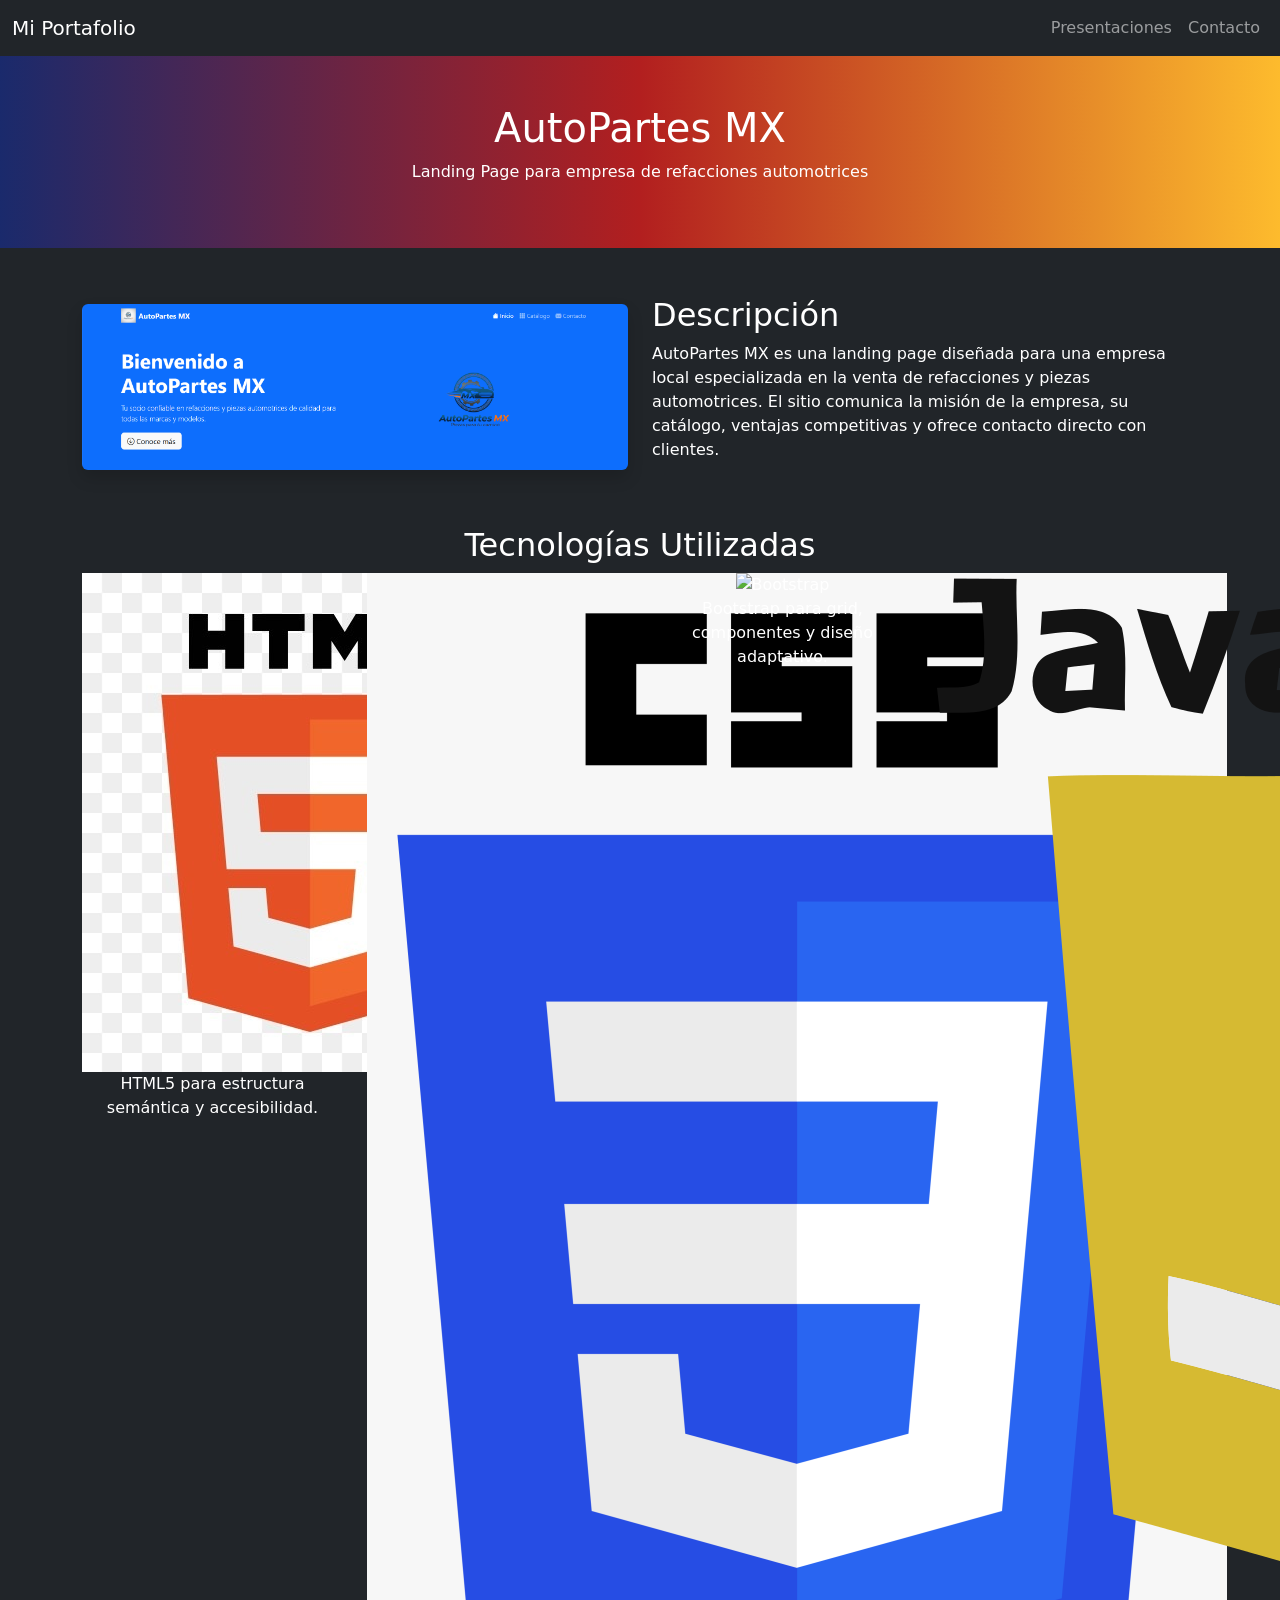
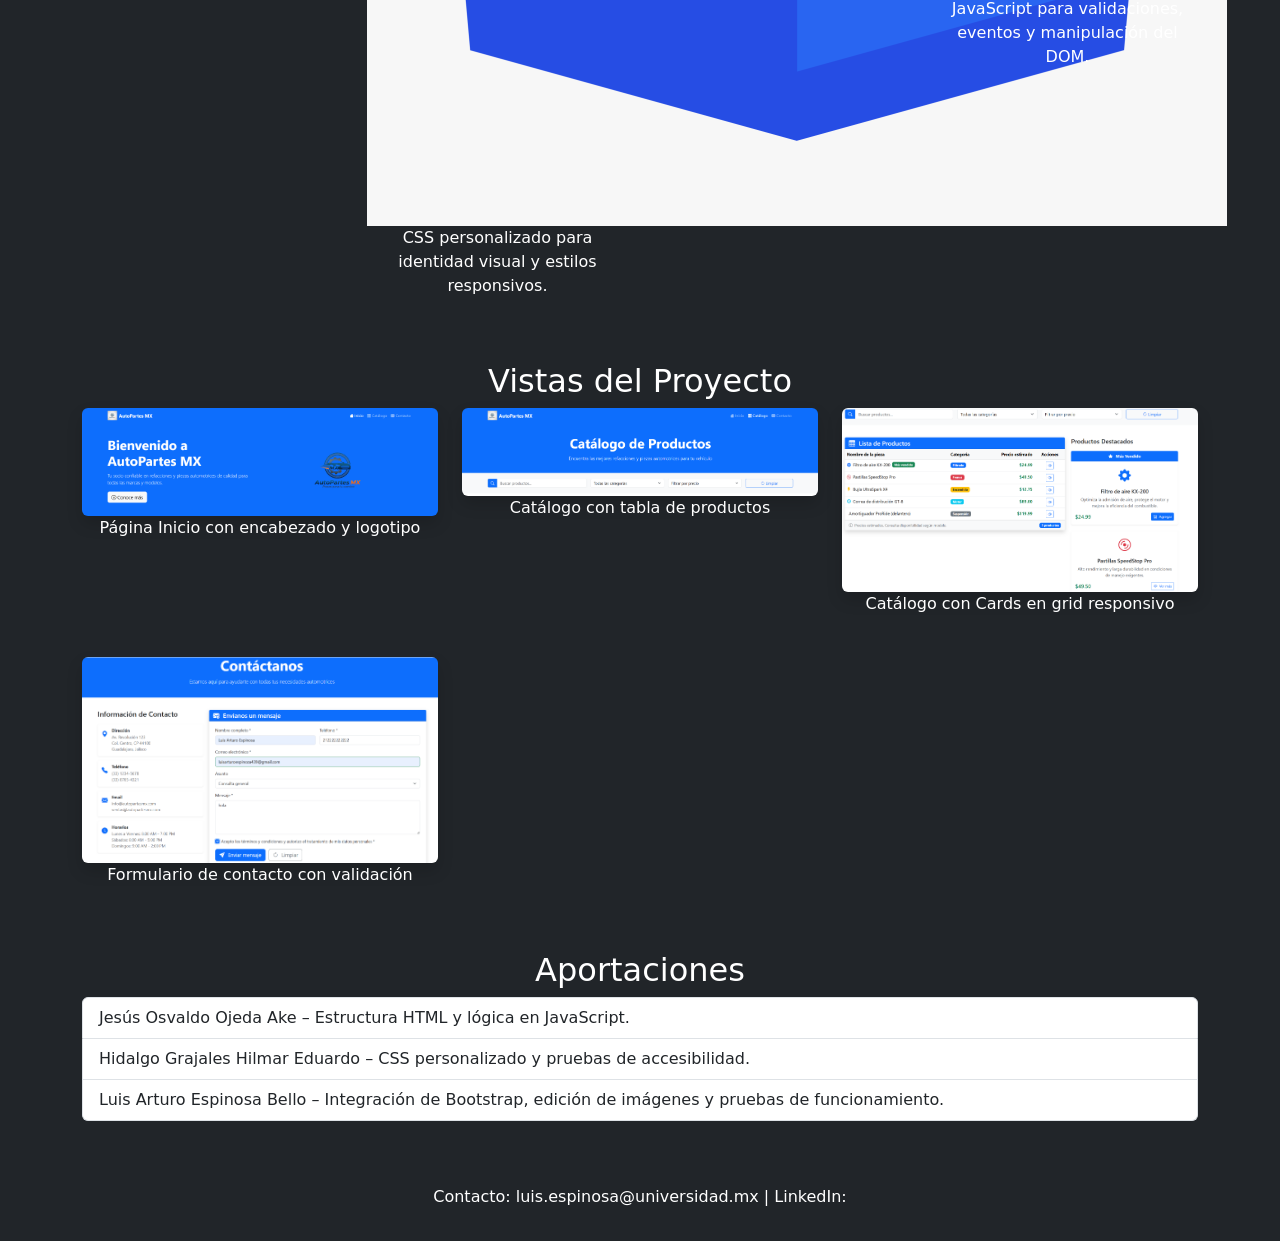
==== autopartes.html @ 82635530 "Primer commit del portafolio" ====
<!DOCTYPE html>
<html lang="es">
<head>
  <meta charset="UTF-8">
  <meta name="viewport" content="width=device-width, initial-scale=1.0">
  <title>AutoPartes MX - Proyecto Académico</title>
  <!-- Bootstrap -->
  <link href="https://cdn.jsdelivr.net/npm/bootstrap@5.3.2/dist/css/bootstrap.min.css" rel="stylesheet">
  <!-- CSS personalizado -->
  <link href="assets/css/estilos.css" rel="stylesheet">
  <!-- AOS Animations -->
  <link href="https://cdn.jsdelivr.net/npm/aos@2.3.4/dist/aos.css" rel="stylesheet">
</head>
<body class="bg-dark text-white">

  <!-- Navbar -->
  <nav class="navbar navbar-expand-lg navbar-dark bg-dark">
    <div class="container-fluid">
      <a class="navbar-brand" href="index.html">Mi Portafolio</a>
      <div class="collapse navbar-collapse">
        <ul class="navbar-nav ms-auto">
          <li class="nav-item"><a class="nav-link" href="index.html#presentaciones">Presentaciones</a></li>
          <li class="nav-item"><a class="nav-link" href="index.html#contacto">Contacto</a></li>
        </ul>
      </div>
    </div>
  </nav>

  <!-- Portada del Proyecto -->
  <header class="header-gradient text-center py-5">
    <h1 data-aos="fade-down">AutoPartes MX</h1>
    <p data-aos="fade-up">Landing Page para empresa de refacciones automotrices</p>
  </header>

  <!-- Descripción -->
  <section class="container my-5">
    <div class="row align-items-center">
      <div class="col-md-6" data-aos="fade-right">
        <img src="assets/autopartes/img/logo.png" class="img-fluid rounded shadow" alt="AutoPartes MX Proyecto">
      </div>
      <div class="col-md-6" data-aos="fade-left">
        <h2>Descripción</h2>
        <p>
          AutoPartes MX es una landing page diseñada para una empresa local especializada en la venta de refacciones y piezas automotrices.
          El sitio comunica la misión de la empresa, su catálogo, ventajas competitivas y ofrece contacto directo con clientes.
        </p>
      </div>
    </div>
  </section>

  <!-- Tecnologías -->
  <section class="container my-5">
    <h2 class="text-center">Tecnologías Utilizadas</h2>
    <div class="row text-center">
      <div class="col-md-3" data-aos="zoom-in">
        <img src="assets/MetaPets/img/html.jpeg" alt="HTML" class="tech-icon">
        <p>HTML5 para estructura semántica y accesibilidad.</p>
      </div>
      <div class="col-md-3" data-aos="zoom-in" data-aos-delay="100">
        <img src="assets/MetaPets/img/css.png" alt="CSS" class="tech-icon">
        <p>CSS personalizado para identidad visual y estilos responsivos.</p>
      </div>
      <div class="col-md-3" data-aos="zoom-in" data-aos-delay="200">
        <img src="assets/MetaPets/img/bootstrap.png" alt="Bootstrap" class="tech-icon">
        <p>Bootstrap para grid, componentes y diseño adaptativo.</p>
      </div>
      <div class="col-md-3" data-aos="zoom-in" data-aos-delay="300">
        <img src="assets/MetaPets/img/javascript.png" alt="JavaScript" class="tech-icon">
        <p>JavaScript para validaciones, eventos y manipulación del DOM.</p>
      </div>
    </div>
  </section>

  <!-- Vistas del Proyecto -->
  <section class="container my-5">
    <h2 class="text-center">Vistas del Proyecto</h2>
    <div class="row g-4">
      <div class="col-md-4" data-aos="flip-left">
        <img src="assets/autopartes/img/logo.png" class="img-fluid rounded shadow" alt="Vista Home">
        <p class="text-center">Página Inicio con encabezado y logotipo</p>
      </div>
      <div class="col-md-4" data-aos="flip-left" data-aos-delay="100">
        <img src="assets/autopartes/img/catalago1.png" class="img-fluid rounded shadow" alt="Vista Catálogo">
        <p class="text-center">Catálogo con tabla de productos</p>
      </div>
      <div class="col-md-4" data-aos="flip-left" data-aos-delay="200">
        <img src="assets/autopartes/img/catalogo2.png" class="img-fluid rounded shadow" alt="Vista Catálogo Cards">
        <p class="text-center">Catálogo con Cards en grid responsivo</p>
      </div>
      <div class="col-md-4" data-aos="flip-left" data-aos-delay="300">
        <img src="assets/autopartes/img/contacto.png" class="img-fluid rounded shadow" alt="Vista Contacto">
        <p class="text-center">Formulario de contacto con validación</p>
      </div>
    </div>
  </section>

  <!-- Aportaciones -->
  <section class="container my-5">
    <h2 class="text-center">Aportaciones</h2>
    <ul class="list-group">
      <li class="list-group-item">Jesús Osvaldo Ojeda Ake – Estructura HTML y lógica en JavaScript.</li>
      <li class="list-group-item">Hidalgo Grajales Hilmar Eduardo – CSS personalizado y pruebas de accesibilidad.</li>
      <li class="list-group-item">Luis Arturo Espinosa Bello – Integración de Bootstrap, edición de imágenes y pruebas de funcionamiento.</li>
    </ul>
  </section>

  <!-- Footer -->
  <footer class="bg-dark text-white text-center py-3">
    <p>Contacto: luis.espinosa@universidad.mx | LinkedIn: 
      <a href="https://linkedin.com" target="_blank" class="text-white"><i class="fab fa-linkedin"></i></a>
    </p>
  </footer>

  <!-- Scripts -->
  <script src="https://cdn.jsdelivr.net/npm/bootstrap@5.3.2/dist/js/bootstrap.bundle.min.js"></script>
  <script src="https://cdn.jsdelivr.net/npm/aos@2.3.4/dist/aos.js"></script>
  <script>
    AOS.init({
      duration: 1000,
      once: true
    });
  </script>
</body>
</html>
---- assets/css/estilos.css ----
/* Fondo con gradiente */
.header-gradient {
  background: linear-gradient(90deg, #1a2a6c, #b21f1f, #fdbb2d);
  color: white;
}

/* Tarjetas de proyectos */
.project-card {
  background: rgba(0,0,0,0.7);
  border: none;
  transition: transform 0.3s ease, box-shadow 0.3s ease;
}
.project-card:hover {
  transform: translateY(-10px);
  box-shadow: 0 10px 20px rgba(0,0,0,0.5);
}

/* Íconos de contacto */
footer i {
  transition: transform 0.3s ease;
}
footer i:hover {
  transform: scale(1.2);
  color: #fdbb2d;
}
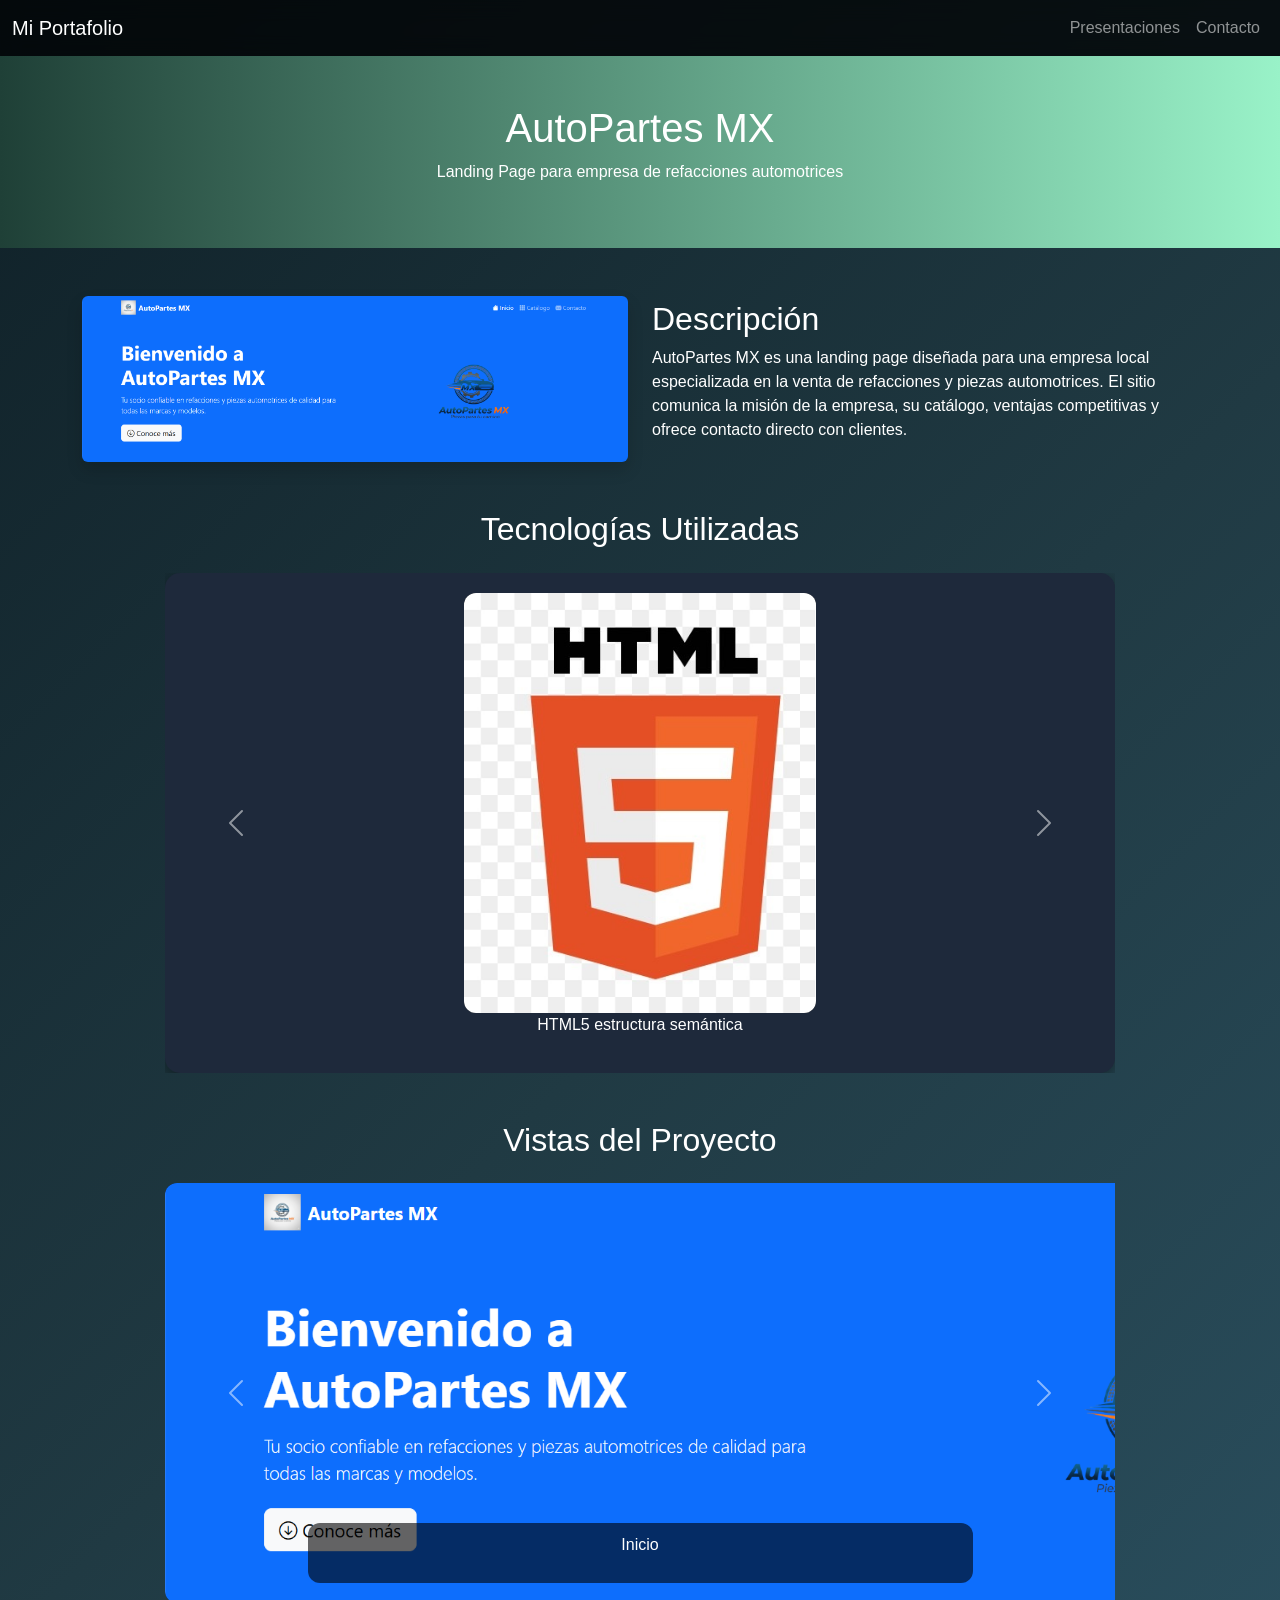
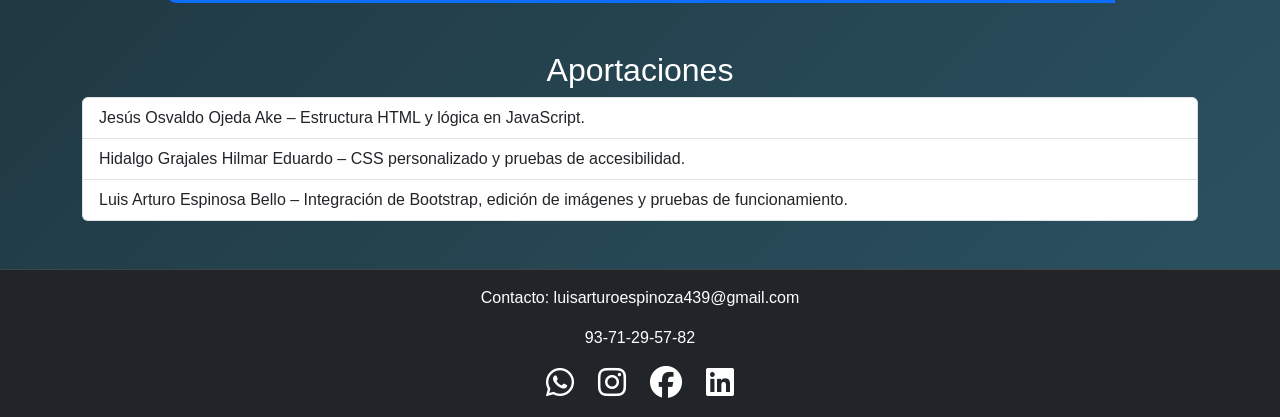
==== commit 37529efc: "Carruseles nuevos y mejora diseño UI" ====
--- a/autopartes.html
+++ b/autopartes.html
@@ -10,6 +10,8 @@
   <link href="assets/css/estilos.css" rel="stylesheet">
   <!-- AOS Animations -->
   <link href="https://cdn.jsdelivr.net/npm/aos@2.3.4/dist/aos.css" rel="stylesheet">
+  <!-- FontAwesome -->
+  <link href="https://cdnjs.cloudflare.com/ajax/libs/font-awesome/6.5.0/css/all.min.css" rel="stylesheet">
 </head>
 <body class="bg-dark text-white">
 
@@ -49,50 +51,91 @@
   </section>
 
   <!-- Tecnologías -->
-  <section class="container my-5">
-    <h2 class="text-center">Tecnologías Utilizadas</h2>
-    <div class="row text-center">
-      <div class="col-md-3" data-aos="zoom-in">
-        <img src="assets/MetaPets/img/html.jpeg" alt="HTML" class="tech-icon">
-        <p>HTML5 para estructura semántica y accesibilidad.</p>
-      </div>
-      <div class="col-md-3" data-aos="zoom-in" data-aos-delay="100">
-        <img src="assets/MetaPets/img/css.png" alt="CSS" class="tech-icon">
-        <p>CSS personalizado para identidad visual y estilos responsivos.</p>
-      </div>
-      <div class="col-md-3" data-aos="zoom-in" data-aos-delay="200">
-        <img src="assets/MetaPets/img/bootstrap.png" alt="Bootstrap" class="tech-icon">
-        <p>Bootstrap para grid, componentes y diseño adaptativo.</p>
-      </div>
-      <div class="col-md-3" data-aos="zoom-in" data-aos-delay="300">
-        <img src="assets/MetaPets/img/javascript.png" alt="JavaScript" class="tech-icon">
-        <p>JavaScript para validaciones, eventos y manipulación del DOM.</p>
-      </div>
-    </div>
-  </section>
+<section class="container my-5">
+<h2 class="text-center mb-4">Tecnologías Utilizadas</h2>
+
+<div id="carouselTechAuto" class="carousel slide" data-bs-ride="carousel" data-aos="fade-up">
+
+<div class="carousel-inner">
+
+<div class="carousel-item active text-center">
+<div class="card-tech">
+<img src="assets/MetaPets/img/html.jpeg" class="tech-icon">
+<p>HTML5 estructura semántica</p>
+</div>
+</div>
+
+<div class="carousel-item text-center">
+<div class="card-tech">
+<img src="assets/MetaPets/img/css.png" class="tech-icon">
+<p>CSS personalizado</p>
+</div>
+</div>
+
+<div class="carousel-item text-center">
+<div class="card-tech">
+<img src="assets/MetaPets/img/bootstrap.png" class="tech-icon">
+<p>Bootstrap responsive</p>
+</div>
+</div>
+
+<div class="carousel-item text-center">
+<div class="card-tech">
+<img src="assets/MetaPets/img/javascript.png" class="tech-icon">
+<p>JavaScript validaciones DOM</p>
+</div>
+</div>
+</div>
+<button class="carousel-control-prev" data-bs-target="#carouselTechAuto" data-bs-slide="prev">
+<span class="carousel-control-prev-icon"></span>
+</button>
+<button class="carousel-control-next" data-bs-target="#carouselTechAuto" data-bs-slide="next">
+<span class="carousel-control-next-icon"></span>
+</button>
+</div>
+</section>
+
 
   <!-- Vistas del Proyecto -->
   <section class="container my-5">
-    <h2 class="text-center">Vistas del Proyecto</h2>
-    <div class="row g-4">
-      <div class="col-md-4" data-aos="flip-left">
-        <img src="assets/autopartes/img/logo.png" class="img-fluid rounded shadow" alt="Vista Home">
-        <p class="text-center">Página Inicio con encabezado y logotipo</p>
-      </div>
-      <div class="col-md-4" data-aos="flip-left" data-aos-delay="100">
-        <img src="assets/autopartes/img/catalago1.png" class="img-fluid rounded shadow" alt="Vista Catálogo">
-        <p class="text-center">Catálogo con tabla de productos</p>
-      </div>
-      <div class="col-md-4" data-aos="flip-left" data-aos-delay="200">
-        <img src="assets/autopartes/img/catalogo2.png" class="img-fluid rounded shadow" alt="Vista Catálogo Cards">
-        <p class="text-center">Catálogo con Cards en grid responsivo</p>
-      </div>
-      <div class="col-md-4" data-aos="flip-left" data-aos-delay="300">
-        <img src="assets/autopartes/img/contacto.png" class="img-fluid rounded shadow" alt="Vista Contacto">
-        <p class="text-center">Formulario de contacto con validación</p>
-      </div>
-    </div>
-  </section>
+<h2 class="text-center mb-4">Vistas del Proyecto</h2>
+
+<div id="carouselAutoPartes" class="carousel slide" data-bs-ride="carousel" data-aos="fade-up">
+
+<div class="carousel-inner">
+
+<div class="carousel-item active">
+<img src="assets/autopartes/img/logo.png">
+<div class="carousel-caption"><p>Inicio</p></div>
+</div>
+
+<div class="carousel-item">
+<img src="assets/autopartes/img/catalago1.png">
+<div class="carousel-caption"><p>Catálogo tabla</p></div>
+</div>
+
+<div class="carousel-item">
+<img src="assets/autopartes/img/catalogo2.png">
+<div class="carousel-caption"><p>Catálogo cards</p></div>
+</div>
+
+<div class="carousel-item">
+<img src="assets/autopartes/img/contacto.png">
+<div class="carousel-caption"><p>Formulario contacto</p></div>
+</div>
+
+</div>
+
+<button class="carousel-control-prev" data-bs-target="#carouselAutoPartes" data-bs-slide="prev">
+<span class="carousel-control-prev-icon"></span>
+</button>
+
+<button class="carousel-control-next" data-bs-target="#carouselAutoPartes" data-bs-slide="next">
+<span class="carousel-control-next-icon"></span>
+</button>
+
+</div>
+</section>
 
   <!-- Aportaciones -->
   <section class="container my-5">
@@ -106,9 +149,14 @@
 
   <!-- Footer -->
   <footer class="bg-dark text-white text-center py-3">
-    <p>Contacto: luis.espinosa@universidad.mx | LinkedIn: 
-      <a href="https://linkedin.com" target="_blank" class="text-white"><i class="fab fa-linkedin"></i></a>
-    </p>
+    <p>Contacto: luisarturoespinoza439@gmail.com </p>
+    <p>93-71-29-57-82</p>
+    <div class="d-flex justify-content-center gap-4 mt-3">
+      <a href="#" class="text-white"><i class="fab fa-whatsapp fa-2x"></i></a>
+      <a href="#" class="text-white"><i class="fab fa-instagram fa-2x"></i></a>
+      <a href="#" class="text-white"><i class="fab fa-facebook fa-2x"></i></a>
+      <a href="#" class="text-white"><i class="fab fa-linkedin fa-2x"></i></a>
+    </div>
   </footer>
 
   <!-- Scripts -->
--- a/assets/css/estilos.css
+++ b/assets/css/estilos.css
@@ -1,25 +1,59 @@
-/* Fondo con gradiente */
-.header-gradient {
-  background: linear-gradient(90deg, #1a2a6c, #b21f1f, #fdbb2d);
-  color: white;
+body{
+background: linear-gradient(135deg,#0f2027,#203a43,#2c5364);
+font-family: 'Segoe UI', sans-serif;
 }
 
-/* Tarjetas de proyectos */
-.project-card {
-  background: rgba(0,0,0,0.7);
-  border: none;
-  transition: transform 0.3s ease, box-shadow 0.3s ease;
-}
-.project-card:hover {
-  transform: translateY(-10px);
-  box-shadow: 0 10px 20px rgba(0,0,0,0.5);
+/* HEADER */
+.header-gradient{
+background: linear-gradient(90deg,#1f4037,#99f2c8);
+color:white;
 }
 
-/* Íconos de contacto */
-footer i {
-  transition: transform 0.3s ease;
+/* TECNOLOGIAS */
+.tech-icon{
+height:90px;
+object-fit:contain;
+transition:0.3s;
 }
-footer i:hover {
-  transform: scale(1.2);
-  color: #fdbb2d;
-}+
+.tech-icon:hover{
+transform:scale(1.1);
+}
+
+/* CARRUSEL */
+.carousel{
+max-width:950px;
+margin:auto;
+}
+
+.carousel-item img{
+height:420px;
+object-fit:contain;
+background:#111;
+border-radius:12px;
+}
+
+.carousel-caption{
+background:rgba(0,0,0,0.6);
+border-radius:12px;
+padding:10px;
+}
+
+/* CARD DISEÑO */
+.card-tech{
+background:#1e293b;
+border-radius:15px;
+padding:20px;
+box-shadow:0px 5px 15px rgba(0,0,0,0.4);
+}
+
+/* NAVBAR GLASS */
+.navbar{
+backdrop-filter: blur(10px);
+background: rgba(0,0,0,0.7)!important;
+}
+
+/* FOOTER */
+footer{
+border-top:1px solid #444;
+}
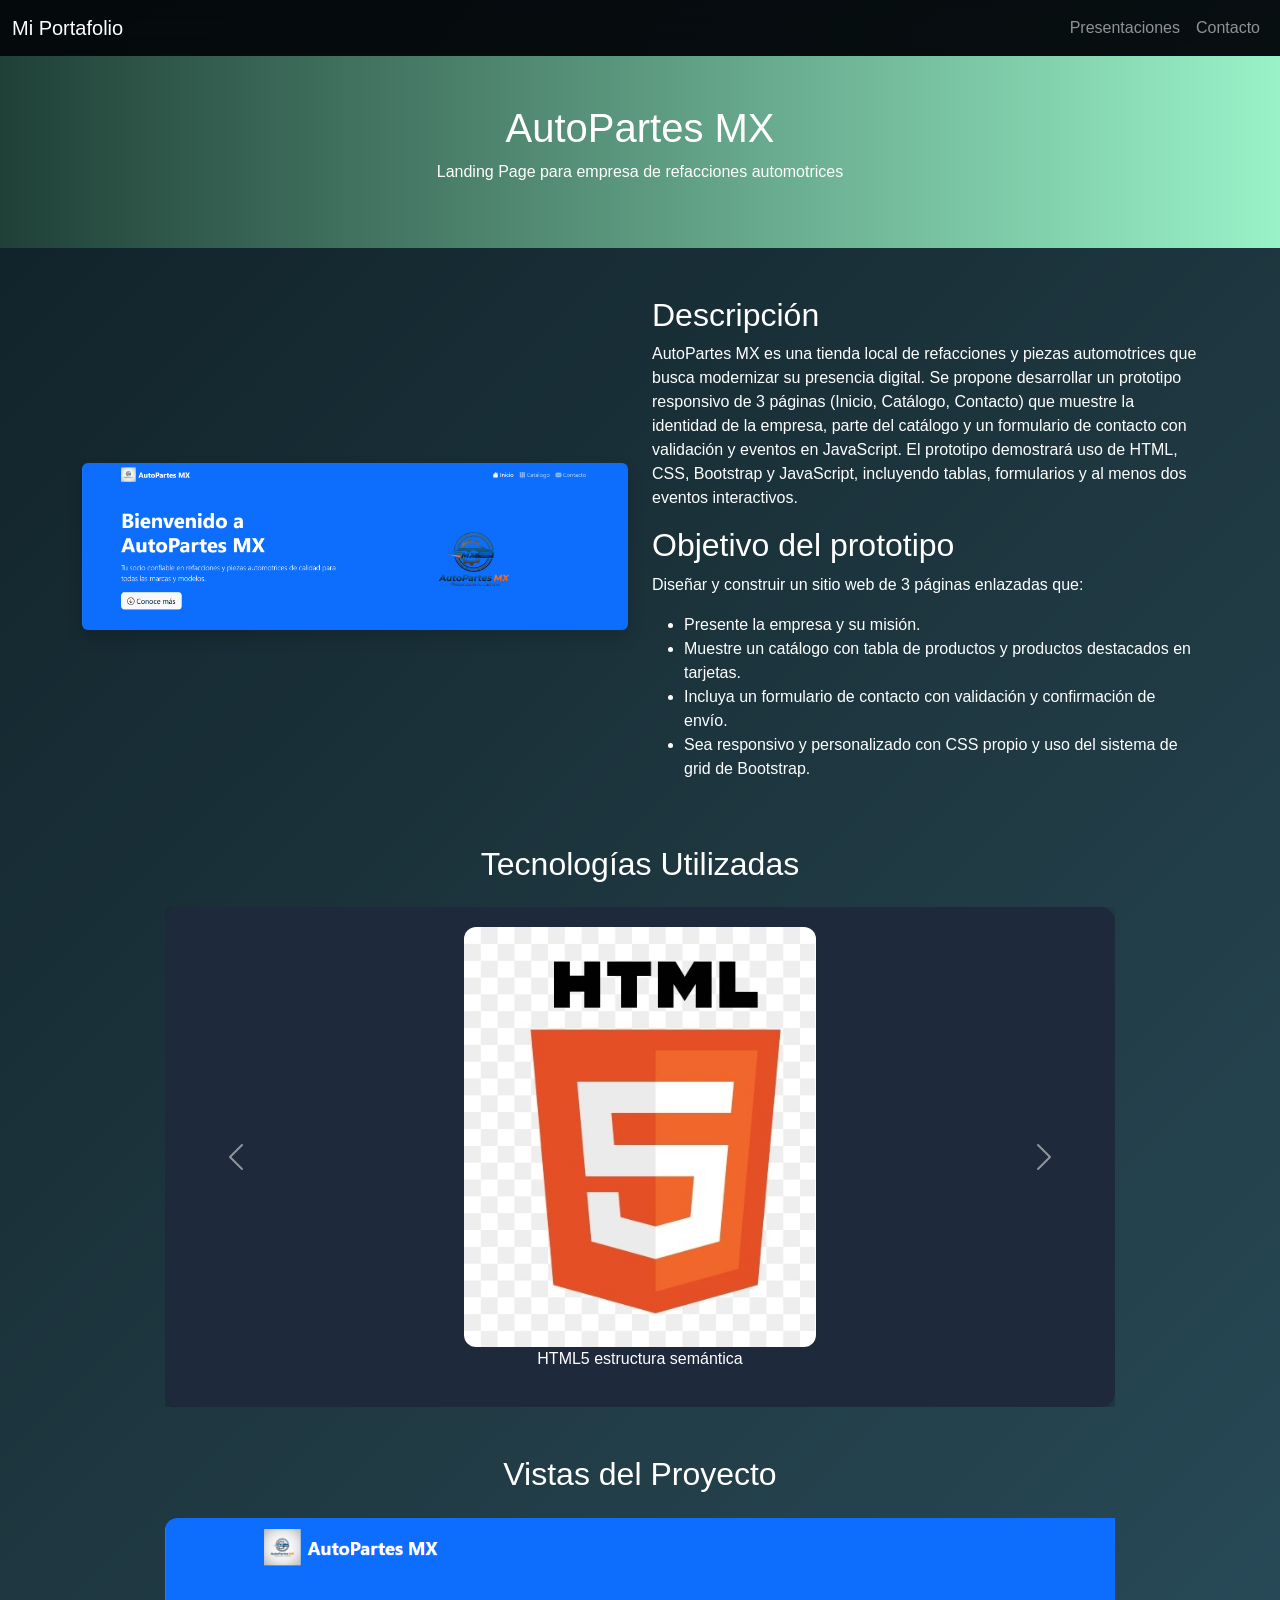
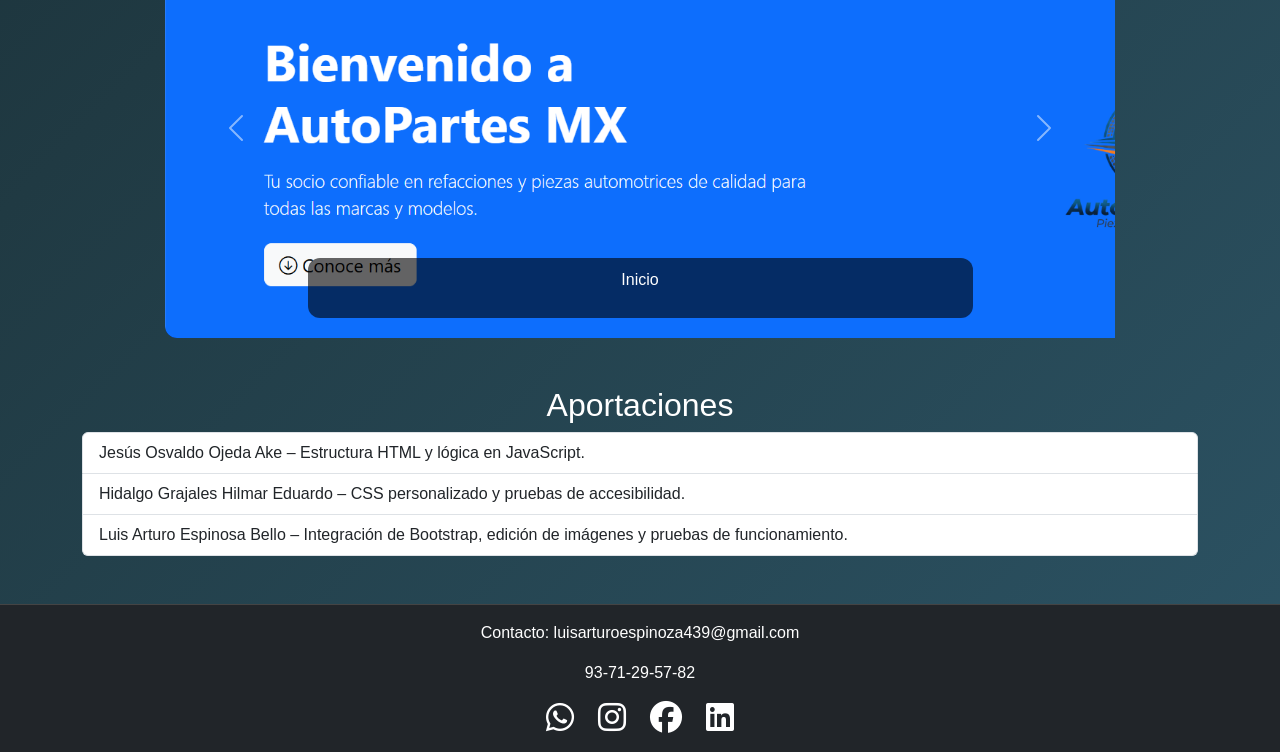
==== commit 9eb8c919: "Actualizacion de descripcion" ====
--- a/autopartes.html
+++ b/autopartes.html
@@ -43,9 +43,20 @@
       <div class="col-md-6" data-aos="fade-left">
         <h2>Descripción</h2>
         <p>
-          AutoPartes MX es una landing page diseñada para una empresa local especializada en la venta de refacciones y piezas automotrices.
-          El sitio comunica la misión de la empresa, su catálogo, ventajas competitivas y ofrece contacto directo con clientes.
+          AutoPartes MX es una tienda local de refacciones y piezas automotrices que busca modernizar su presencia digital. 
+          Se propone desarrollar un prototipo responsivo de 3 páginas (Inicio, Catálogo, Contacto) que muestre la identidad 
+          de la empresa, parte del catálogo y un formulario de contacto con validación y eventos en JavaScript. 
+          El prototipo demostrará uso de HTML, CSS, Bootstrap y JavaScript, incluyendo tablas, formularios y al menos dos eventos interactivos.
         </p>
+        <h2>Objetivo del prototipo</h2>
+        <p>Diseñar y construir un sitio web de 3 páginas enlazadas que:
+<ul>
+<li>Presente la empresa y su misión.</li>
+<li>Muestre un catálogo con tabla de productos y productos destacados en tarjetas.</li>
+<li>Incluya un formulario de contacto con validación y confirmación de envío.</li>
+<li>Sea responsivo y personalizado con CSS propio y uso del sistema de grid de Bootstrap.</li>
+</ul>   
+</p>
       </div>
     </div>
   </section>
